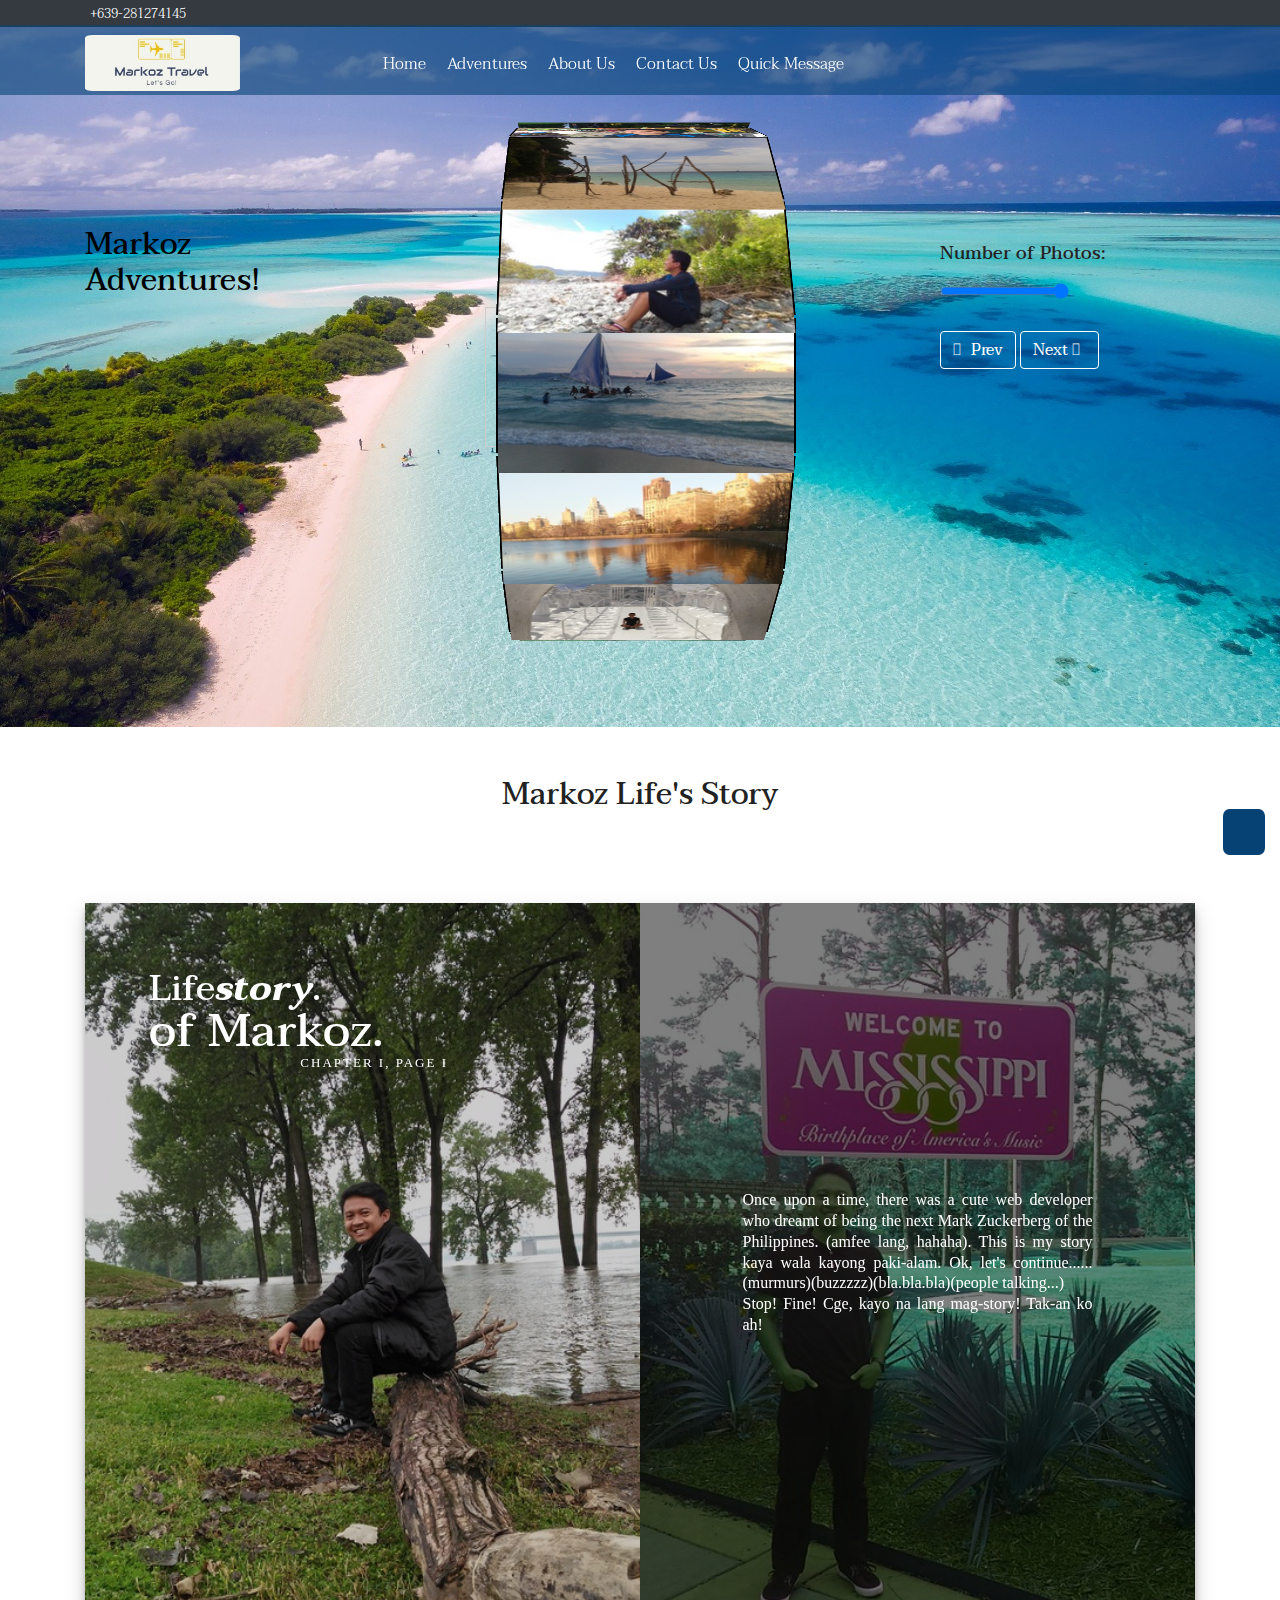
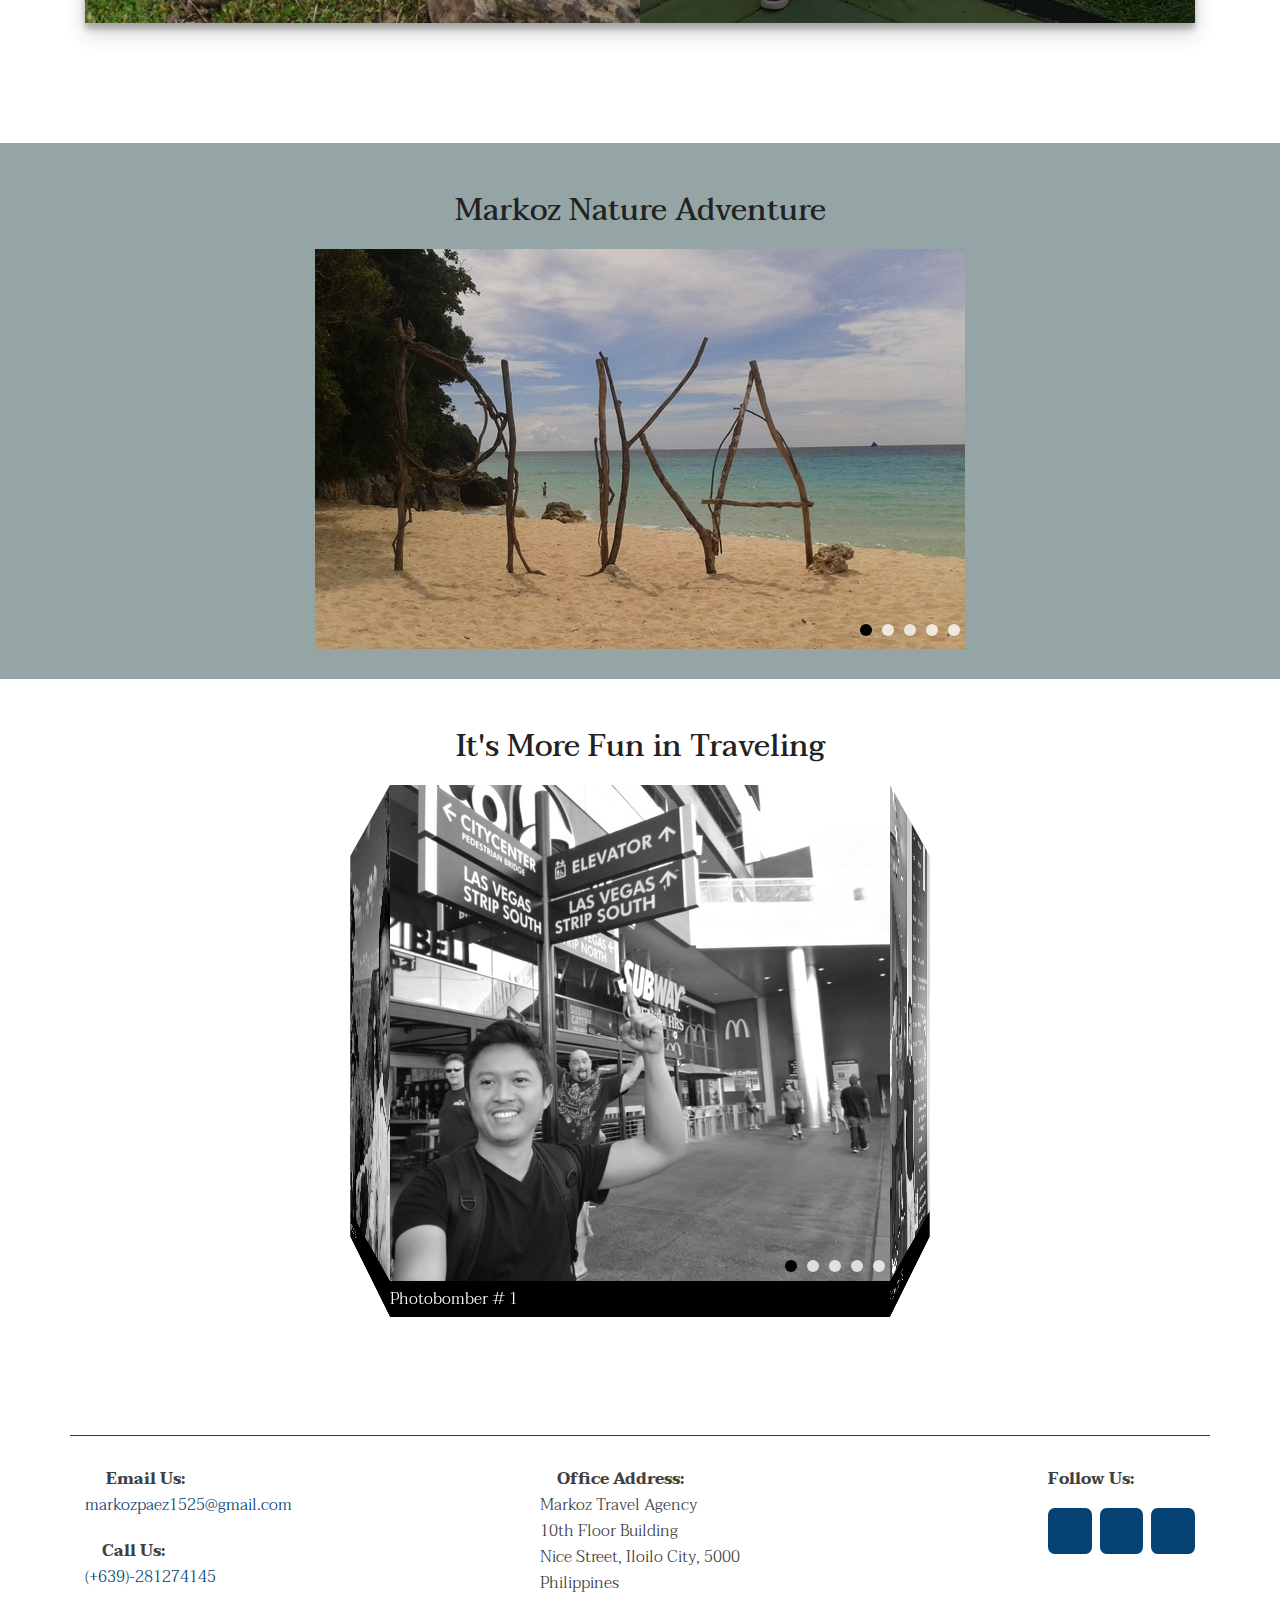
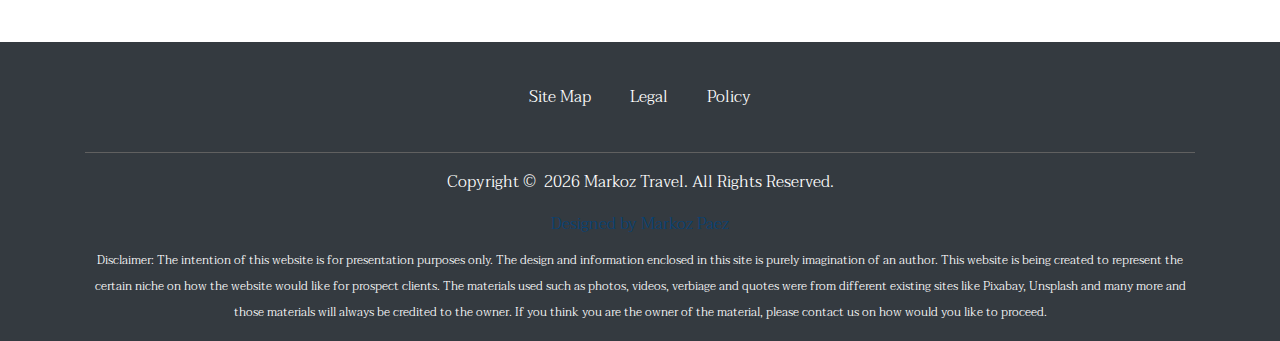
==== adventures.html @ 4a3cd1c8 "Markoz Tracel" ====
<!doctype html>
<html lang="en">
	<head>
		<!-- Required meta tags -->
		<meta charset="utf-8">
		<meta name="viewport" content="width=device-width, initial-scale=1, shrink-to-fit=no">

		<!-- Bootstrap CSS -->
		<link href="https://fonts.googleapis.com/css2?family=Taviraj&display=swap" rel="stylesheet">
		<link rel="stylesheet" href="css/font-awesome.min.css">
		<link rel="stylesheet" href="css/bootstrap.min.css">
		<link rel="stylesheet" href="css/slider-swiper.css">
		<link rel="stylesheet" type="text/css" href="css/style.css">
		
		
		
		<!-- Website Title -->
		<link rel="icon" href="img/img-title-icon.jpg"/>
		<title>Markoz Travel | Adventures</title>
	
		<section class="section-bg-4 sticky-top fixed-top mt-0">
			<div class="container">
				<div class="row">
					<div class="col-lg-6 col-md-6 col-6">
						<i class="fas fa-phone-alt fz-13 pt-5 text-white"></i>
						<a class="fz-13 text-white" href="tel:+639281274145">+639-281274145</a>
					</div>
					<div class="col-lg-6 col-md-6 col-6 pt-5">
						<a href="#" class="fa fa-linkedin fa-social-media float-right ml-1" target="_blank"></a>
						<a href="#" class="fa fa-instagram fa-social-media float-right ml-1" target="_blank"></a>
						<a href="#" class="fa fa-facebook fa-social-media float-right ml-1" target="_blank"></a>
					</div>
				</div>
			</div>
		</section>
		
		<nav class="navbar navbar-expand-lg navbar-light bg-light sticky-top fixed-top">
			<div class="container-mobile">
				<div style="display:none;" id="logoMobileMode">
					<a href="index.html">
						<img src="img/img-banner-logo.jpg" class="logo img-fluid" alt="Logo">
					</a>
				</div>
				<button class="navbar-toggler" type="button" data-toggle="collapse" data-target="#navbarNav" aria-controls="navbarNav" aria-expanded="false" aria-label="Toggle navigation">
					<span class="navbar-toggler-icon"></span>
				</button>
			</div>
			<div class="collapse navbar-collapse" id="navbarNav">
				<div class="header-content">
					<div class="container">
						<div class="row"> 
							<div class="col-12 col-sm-12 col-md-12 col-lg-3"> 
								<ul id="logo" class="navbar-nav">
									<li class="nav-item">
										<a href="index.html">
											<img src="img/img-banner-logo.jpg" class="logo img-fluid" alt="Logo">
										</a>
									</li>
								</ul>		
							</div>
							<div class="col-12 col-sm-12 col-md-12 col-lg-9"> 
								<ul class="navbar-nav ml-auto">
									<li class="nav-item active">
										<a id="navHome" class="nav-link" href="index.html">Home</a>
									</li>
									<li class="nav-item">
										<a id="navAdventure" class="nav-link" href="adventures.html">Adventures</a>
									</li>
									<li class="nav-item">
										<a id="navAbout" class="nav-link" href="about-us.html">About Us</a>
									</li>
									<li class="nav-item">
										<a id="navContact" class="nav-link" href="contact-us.html">Contact Us</a>
									</li>
									<li class="nav-item" data-toggle="modal" data-target="#EmailCaptureModal">
										<a id="navEmail" class="nav-link" href="#">Quick Message</a>
									</li>
								</ul>		
							</div>
						</div>
					</div>
				</div>
			</div>
		</nav>
	</head>
	
	<body>
	
		<!-- Start Container Fluid -->
		<div class="container-fluid"> 

			<!-- Start Section 1 -->
			<section id="sectionBanner" class="section-bg-1 adventure-section-1 banner-bg">
				<div class="container">
					<div class="row">
						<div class="col-lg-3">
							<h2 class="text-black">Markoz Adventures!</h2>
						</div>
						<div class="col-lg-6">
							<div class="scene">
								<div class="carousel-wheel">
									<div class="carousel__cell"><img src="img/wheel-1.jpg" class="img-fluid" alt="Wheel"></div>
									<div class="carousel__cell"><img src="img/wheel-2.jpg" class="img-fluid" alt="Wheel"></div>
									<div class="carousel__cell"><img src="img/wheel-3.jpg" class="img-fluid" alt="Wheel"></div>
									<div class="carousel__cell"><img src="img/wheel-4.jpg" class="img-fluid" alt="Wheel"></div>
									<div class="carousel__cell"><img src="img/wheel-5.jpg" class="img-fluid" alt="Wheel"></div>
									<div class="carousel__cell"><img src="img/wheel-6.jpg" class="img-fluid" alt="Wheel"></div>
									<div class="carousel__cell"><img src="img/wheel-7.jpg" class="img-fluid" alt="Wheel"></div>
									<div class="carousel__cell"><img src="img/wheel-8.jpg" class="img-fluid" alt="Wheel"></div>
									<div class="carousel__cell"><img src="img/wheel-9.jpg" class="img-fluid" alt="Wheel"></div>
									<div class="carousel__cell"><img src="img/wheel-10.jpg" class="img-fluid" alt="Wheel"></div>
									<div class="carousel__cell"><img src="img/wheel-11.jpg" class="img-fluid" alt="Wheel"></div>
									<div class="carousel__cell"><img src="img/wheel-12.jpg" class="img-fluid" alt="Wheel"></div>
									<div class="carousel__cell"><img src="img/wheel-13.jpg" class="img-fluid" alt="Wheel"></div>
									<div class="carousel__cell"><img src="img/wheel-14.jpg" class="img-fluid" alt="Wheel"></div>
									<div class="carousel__cell"><img src="img/wheel-15.jpg" class="img-fluid" alt="Wheel"></div>
								</div>
							</div>
						</div>
						<div class="col-lg-3">
								
							<div class="carousel-options">
								<p>
									<h4>Number of Photos:</h5>
								</p>
								<p>
									<label>
										<input class="cells-range" type="range" min="5" max="15" value="15" />
									</label>
								</p>
								<p>
									<button class="previous-button btn btn-outline-primary"><i class="fas fa-angle-double-left"></i> Prev</button>
									<button class="next-button btn btn-outline-primary">Next <i class="fas fa-angle-double-right"></i></button>
								</p>
								<p>
									<label>
										<input hidden="true" type="radio" name="orientation" value="vertical" checked />
									</label>
								</p>
							</div>
						</div>
					</div>
				</div>
			</section>
			<!-- End Section 1 -->

			<!-- Start Section 2 -->
			<section class="section-gap section-bg-1">
				<div class="container">
					<div class="row">
						<div class="col-lg-12">
							<div class="text-center mt-20"><h2>Markoz Life's Story</h2></div>

							<!-- Page Wrap -->
							<div class="page-wrap">

							  <div id="home-slider">
								<div class="swiper-container">
								  <div class="swiper-wrapper">
									<div class="swiper-slide swiper-slide-one">
									  <div class="swiper-image" data-swiper-parallax-y="-20%">
										<div class="swiper-image-inner swiper-image-left swiper-image-one">
										  <h1 class="text-white">Life<span class="emphasis">story</span>. <br><span>of Markoz.</span></h1>
										  <p>Chapter I, page I</p>
										</div>
									  </div>
									  <div class="swiper-image" data-swiper-parallax-y="35%">
										<div class="swiper-image-inner swiper-image-right swiper-image-two">
										  <p class="paragraph">
											Once upon a time, there was a cute web developer who dreamt of being the next Mark Zuckerberg of the Philippines. (amfee lang, hahaha). This is my story kaya wala kayong paki-alam. Ok, let's continue......(murmurs)(buzzzzz)(bla.bla.bla)(people talking...)
										  </p>
										  <p class="paragraph">
											Stop! Fine! Cge, kayo na lang mag-story! Tak-an ko ah!
										  </p>
										</div>
									  </div>
									</div>
									<div class="swiper-slide swiper-slide-two">
									  <div class="swiper-image" data-swiper-parallax-y="-20%">
										<div class="swiper-image-inner swiper-image-left swiper-image-three">
										  <h1 class="text-white">Deep<span class="emphasis">within</span>. <br><span>Markoz life.</span></h1>
										  <p>Chapter II, page I</p>
										</div>
									  </div>
									  <div class="swiper-image" data-swiper-parallax-y="35%">
										<div class="swiper-image-inner swiper-image-right swiper-image-four">
										  <p class="paragraph">
											So you are still reading? Now we are talking. What do you want to know about me? Comment down below and please don't forget to Subscribe and click the notifications button to get updated about my non-sense life story. lol.
										  </p>
										</div>
									  </div>
									</div>
									<div class="swiper-slide swiper-slide-three">
									  <div class="swiper-image" data-swiper-parallax-y="-20%">
										<div class="swiper-image-inner swiper-image-left swiper-image-five">
										  <h1 class="text-white">A<span class="emphasis">Glimpse</span>. <br><span>of my FUTURE.</span></h1>
										  <p>Chapter III, page I</p>
										</div>
									  </div>
									  <div class="swiper-image" data-swiper-parallax-y="35%">
										<div class="swiper-image-inner swiper-image-right swiper-image-six">
										  <p class="paragraph">
											It's so hard to think of a content. You will always be challenged if your content is entertaining or a trash. But keep on creating, who knows, maka-jackpot ka din at your 100th content. lol.
										  </p>
										</div>
									  </div>
									</div>

								  </div>
								  <div class="swiper-pagination"></div>
								</div>
							  </div>
							</div>
							<!-- Page Wrap -->
						</div>
					</div>
				</div>
			</section>
			<!-- End Section 2 -->
			
			<!-- Start Section 3 -->
			<section class="section-gap section-bg-2">
				<div class="container">
					<div class="row">
						<div class="col-lg-12">
							<div class="text-center mt-20 mb-20">
								<h2>Markoz Nature Adventure</h2>
							</div>
							<div class="jR3DCarouselGalleryDefault"></div>
						</div>
					</div>
				</div>
			</section>
			<!-- End Section 3 -->
			
			<!-- Start Section 4 -->
			<section class="section-gap section-bg-1">
				<div class="container">
					<div class="row">
						<div class="col-lg-12">
								<div class="text-center mt-20 mb-20"><h2>It's More Fun in Traveling</h2></div>
							<div class="jR3DCarouselGalleryCustom">
								<div class="jR3DCarouselCustomSlide">
									<img src="img/pb-1.jpg" class="img-fluid" alt="Photobomber">
									<div class="captions">Photobomber # 1</div>
								</div>
								<div class="jR3DCarouselCustomSlide">
									<img src="img/pb-2.jpg" class="img-fluid" alt="Photobomber">
									<div class="captions">Photobomber # 2</div>				
								</div>
								<div class="jR3DCarouselCustomSlide">
									<img src="img/pb-3.jpg" class="img-fluid" alt="Photobomber">
									<div class="captions">Photobomber # 3</div>
								</div>
								<div class="jR3DCarouselCustomSlide">
									<img src="img/pb-4.jpg" class="img-fluid" alt="Photobomber">
									<div class="captions">Photobomber # 4</div>
								</div>
								<div class="jR3DCarouselCustomSlide">
									<img src="img/pb-5.jpg" class="img-fluid" alt="Photobomber">
									<div class="captions">Photobomber # 5</div>
								</div>
							</div>
						</div>
					</div>
				</div>
			</section>
			<!-- End Section 4 -->
			<section class="section-gap">
				<div class="container">
					<div class="row">
						<div class="col-lg-12">
							
						</div>
					</div>
				</div>
			</section>
			<div class="container line-divider mt-60"></div>
			<!-- Start Contact -->
			<section class="section-gap section-bg-1">
				<div class="container"> 
					<div class="row"> 
						<div class="col-lg-4 col-md-4 col-12"> 
							<p><span class="fa fa-envelope"></span><span class="font-weight-bold ml-1">Email Us:</span></br>
								<a href="mailto:markozpaez1525@gmail.com?subject=Real Estate Website Client">
									<span id="mailTo">markozpaez1525@gmail.com</span>
								</a>
							</p>
							<p class="mt-20">
								<span class="fa fa-phone-square"></span><span class="font-weight-bold">Call Us:</span></br>
								<a href="tel:+639281274145"><span>(+639)-281274145</span></a>
							</p>
						</div>
						<div class="footer-address col-lg-4 col-md-4 col-12"> 
							<div>
								<p>
									<span class="fa fa-map-marker"></span><span class="font-weight-bold">Office Address:</span><br>
									<span>Markoz Travel Agency</span><br>
									<span>10th Floor Building</span><br>
									<span>Nice Street, Iloilo City, 5000</span><br>
									<span>Philippines</span>
								</p>
							</div>
						</div>
						<div class="col-lg-4 col-md-4 col-12"> 
							<!-- Social Media -->
							<div class="footer-social-media">
								<p>
									<span class="font-weight-bold ml-1">Follow Us:</span>
								</p>
								<a href="#" class="fa fa-facebook fa-social-media fa-social-media-footer ml-1" target="_blank"></a>
								<a href="#" class="fa fa-instagram fa-social-media fa-social-media-footer ml-1" target="_blank"></a>
								<a href="#" class="fa fa-linkedin fa-social-media fa-social-media-footer ml-1" target="_blank"></a>
							</div>
							
						</div>
					</div>
				</div>
			</section>
			<!-- End Contact -->

			<section class="section-gap section-bg-4">
				<div class="container d-flex justify-content-center">
					<ul class="list-group list-group-horizontal">
						<li class="list-group-item">
							<a class="text-white" href="site-map.html">Site Map</a>
						</li>
						<li class="list-group-item">
							<a  class="text-white" href="legal.html">Legal</a>
						</li>
						<li class="list-group-item">
							<a  class="text-white" href="policy.html">Policy</a>
						</li>
					</ul>
				</div>
			</section>
			
			<!-- Start Footer -->
			<footer class="section-bg-4 text-white">
				<div class="container">
					<div class="row">
						<div class="col-lg-12">
							<div class="footer-page text-center">
								<!-- Copyright -->
								<div class="footer-copyright py-3">Copyright © <span id="footerYear" class="ml-1"></span>&nbsp;Markoz Travel. All Rights Reserved.</div>
								<a href="https://bit.ly/markozpaez" target="_blank"><span>Designed by Markoz Paez</span></a>
								<p class="fz-12 mt-10">
									Disclaimer: The intention of this website is for presentation purposes only. The design and information enclosed in this site is purely imagination of an author. This website is being created to represent the certain niche on how the website would like for prospect clients. The materials used such as photos, videos, verbiage and quotes were from different existing sites like Pixabay, Unsplash and many more and those materials will always be credited to the owner. If you think you are the owner of the material, please contact us on how would you like to proceed.
								</p>
							</div>	
						</div>
					</div>
				</div>
			</footer>
			<!-- End Footer -->

			<!-- Arrow Up Navigation -->
			<div class="container">
				<span class="fa fa-arrow-up"></span>
			</div>

		</div>
		<!-- End Container Fluid -->
	
		<!-- Email Form -->
		<form class="gform pure-form pure-form-stacked" method="POST" data-email="markozpaez1525@gmail.com"
			action="https://script.google.com/macros/s/AKfycbyTDwH17RirkMhP11mJGSRBKdV4f8SnBzjFCh0kZ6LfwehiwkZL/exec">
		<!-- change the form action to your script url -->

			<div class="form-elements">

				<!-- The Modal -->
				<div class="modal" id="EmailCaptureModal">
					<div class="modal-dialog">
						<div class="modal-content">

							<!-- Modal Header -->
							<div class="modal-header">
								<h4 class="modal-title">Write Us a Message below</h4>
								<button type="button" class="close" data-dismiss="modal">&times;</button>
							</div>

							<!-- Modal body -->
							<div class="modal-body center">
								<div class="form-group">
									<input type="text" class="form-control" id="email" name="email" type="email" value="" required placeholder="*Your Email Address">
									<span class="email-invalid badge badge-pill badge-warning" style="display:none">Must be a valid email address</span>
								</div>
								<div class="form-group">
									<input type="text" class="form-control" id="name" name="name" type="name" value="" required placeholder="*Your Name">
									<span class="blank-name badge badge-pill badge-warning" style="display:none">Please enter your name</span>
								</div>
								<div class="form-group">
									<textarea id="message" name="message" class="form-control" rows="8" placeholder="*Your Message"></textarea>
									<span class="blank-message badge badge-pill badge-warning" style="display:none">Please enter your message</span>
								</div>
								<div class="form-group">
									<span class="fa fa-lock"></span><span id="badge-confidential">Your information will remain<span class="badge badge-danger">CONFIDENTIAL</span></span>					
								</div>
							</div>

							<!-- Modal footer -->
							<div class="modal-footer">
								<div>
									<button id="btnSendMessage" class="btn btn-lg btn-block btn-outline-dark">Send</button>
								</div>					
							</div>
							<!-- Modal footer -->

						</div>
					</div>
				</div>
				<!-- The Modal -->

			</div>
			<!-- Form Elements -->

			<!-- Thank you message form -->
			<div class="thankyou_message" style="display:none;"></div>

		</form>
		<!-- Email Form -->
	
		<!-- Success Send Message -->
		<div id="modalSuccess" class="modal">

			<div class="modal-dialog"> 
				<!-- Modal content -->
				<div class="alert alert-success">
					<strong><span>Hey,</span><span class="ml-1" id="spnSenderName"></span>!</strong>
					<span class="ml-1">Thank you for sending your message!</span>
				</div>
			</div>

		</div>
		<!-- Success Send Message -->
	
		<!-- jQuery first, then Popper.js, then Bootstrap JS -->
		<script src="js/jquery-3.4.1.min.js"></script>
		<script src="js/popper.min.js"></script>
		<script src="js/bootstrap.min.js"></script>
		<script src="js/fontawesome.min.js"></script>
		<script type="text/javascript" src="js/swiper.js"></script>
		<script type="text/javascript" src="js/jR3DCarousel.min.js"></script>

		<!-- Optional JavaScript -->
		<script type="text/javascript" src="js/jscript.js"></script>
		
		 <!-- Submit the Form to Google Using "AJAX" -->
		<script data-cfasync="false" type="text/javascript" src="js/form-submission-handler.js"></script>
  </body>
</html>
---- css/style.css ----
body {
    color: #404040;
    font-size: 16px;
    font-weight: 300;
    line-height: 1.625em;
    position: relative;
	text-transform:none !important;
}

body, a, p, span, li,
h1, h2, h3, h4, h5, h6 {
	font-family: 'Taviraj', serif;
}

.row {
	margin-left: 0px !important;
	margin-right: 0px !important;
}

.container-fluid {          
	background-size: cover;
	padding-right: 0px;
    padding-left: 0px;
}

.container {
	width: 100%;
	padding-right: 0;
	padding-left: 0;
	margin-right: auto;
	margin-left: auto;
}

a {
	color: #074275;
}

.a-link {
    color: #fff;
    text-decoration: underline;
    background-color: transparent;
}

h1,
h2,
h3,
h4,
h5,
h6 {
    color: #222;
    line-height: 1.2em !important;
    margin-bottom: 0;
    margin-top: 0;
    font-weight: 500
}

h1,
.h1 {
    font-size: 36px
}

h2,
.h2 {
    font-size: 30px
}

h3,
.h3 {
    font-size: 24px
}

h4,
.h4 {
    font-size: 18px
}

h5,
.h5 {
    font-size: 16px
}

h6,
.h6 {
    font-size: 14px;
    color: #222
}

.fz-11 {
    font-size: 11px
}

.fz-12 {
    font-size: 12px
}

.fz-13 {
    font-size: 13px
}

.fz-14 {
    font-size: 14px
}

.fz-15 {
    font-size: 15px
}

.fz-16 {
    font-size: 16px
}

.fz-18 {
    font-size: 18px
}

.fz-20 {
	font-size: 20px
}

.fz-25 {
    font-size: 25px
}

.fz-30 {
    font-size: 30px
}

.fz-48 {
    font-size: 48px
}

.fz-56 {
    font-size: 56px !important
}

.pt-5 {
	padding-top: 5px !important
}

.pt-10 {
    padding-top: 10px
}

.pt-15 {
    padding-top: 15px
}

.pt-20 {
    padding-top: 20px
}

.pt-25 {
    padding-top: 25px
}

.pt-30 {
    padding-top: 30px
}

.pt-40 {
    padding-top: 40px
}

.pt-50 {
    padding-top: 50px
}

.pt-55 {
	padding-top: 55px
}

.pt-60 {
    padding-top: 60px
}

.pt-70 {
    padding-top: 70px
}

.pt-80 {
    padding-top: 80px
}

.pt-90 {
    padding-top: 90px
}

.pt-100 {
    padding-top: 100px
}

.pb-10 {
    padding-bottom: 10px
}

.pb-15 {
    padding-bottom: 15px
}

.pb-20 {
    padding-bottom: 20px
}

.pb-25 {
    padding-bottom: 25px
}

.pb-30 {
    padding-bottom: 30px
}

.pb-40 {
    padding-bottom: 40px
}

.pb-50 {
    padding-bottom: 50px
}

.pb-60 {
    padding-bottom: 60px
}

.pb-70 {
    padding-bottom: 70px
}

.pb-80 {
    padding-bottom: 80px
}

.pb-90 {
    padding-bottom: 90px
}

.pb-100 {
    padding-bottom: 100px
}

.pl-5 {
	padding-left: 5px
}

.pl-10 {
	padding-left: 10px
}

.pl-15 {
	padding-left: 15px
}


/* Classes */
.mt-0 {
	margin-top: 0
}

.mt-10 {
	margin-top: 10px
}

.mt-20 {
	margin-top: 20px
}

.mt-30 {
	margin-top: 30px
}

.mt-40 {
	margin-top: 40px
}

.mt-50 {
	margin-top: 50px
}

.mt-60 {
	margin-top: 60px
}

.mt-70 {
	margin-top: 70px
}

.mt-80 {
	margin-top: 80px
}

.mt-90 {
	margin-top: 90px
}

.mt-100 {
	margin-top: 100px
}

.mt-120 {
	margin-top: 120px
}

.mt-150 {
	margin-top: 150px
}

.mb-10 {
	margin-bottom: 10px
}

.mb-20 {
	margin-bottom: 20px
}

.mb-30 {
	margin-bottom: 30px
}

.mb-40 {
	margin-bottom: 40px
}

.mb-50 {
	margin-bottom: 50px
}

.mb-60 {
	margin-bottom: 50px
}

.mb-70 {
	margin-bottom: 50px
}

.ml-5 {
	margin-left: 5px !important
}

.ml-10 {
	margin-left: 10px
}

.ml-15 {
	margin-left: 15px
}

.mr-15 {
	margin-right: 15px
}

.text-white {
	color: #fff
}

.text-black {
	color: #000
}

.text-blue {
	color: #074275
}

.logo {
	border-radius: 5%;
}

/* Start Nav Menu */
.navbar {
	padding: 0rem 0rem !important;
}

.navbar-nav {
	margin-right: 100px;
	height: 50px;
}

.nav-link {
  color: #fff !important;
  margin-left: 5px;
  padding: 1rem 1rem;
}

.nav-link:hover {
  color: #fff;
  border-style: solid;
  border-width: 0px 0px 1px 0px;
  border-color: #ffffff;
}

.nav {
    padding-left: 0;
    margin-bottom: 0;
    list-style: none;
}

/* Start Header */
.header-content {
	position: fixed;
	top: 25px;
	background: rgba(7, 66, 117, 0.6);
	color: #f1f1f1;
	width: 100%;
	padding: 10px;
}

/* Start Banner */
.banner-bg {
	background: url(../img/header-bg.jpg) center;
	background-size: cover;
}

.banner-contact-bg {
	background: url(../img/banner-contact-us.jpg) center;
	background-size: cover;
}

.banner-legal-bg {
	background: url(../img/banner-legal.jpg) center;
	background-size: cover;
}

.banner-sitemap-bg {
	background: url(../img/banner-sitemap.jpg) center;
	background-size: cover;
}

.banner-content-fulscreen {
	height: 700px;
}

.banner-content-halfscreen {
	height: 300px;
}

.banner-overlay {
	position: absolute;
	top: 0;
	bottom: 0;
	left: 0;
    right: 0;
	background: rgba(0, 0, 0, 0.3);
	color: #f1f1f1;
	width: 100%;
}

ul, ol {
    margin-top: 0;
    margin-bottom: 0;
}

/* Start Section */
.section-gap {
	padding: 30px 15px;;
}

/* White */
.section-bg-1 {
	background-color: #fff;
}
/* Gray */
.section-bg-2 {
	background-color: #95a5a6;
}
/* Black */
.section-bg-3 {
	background-color: #000;
}
/* Matte Black */
.section-bg-4 {
	background-color: #343a40;
}

/* Image Background */
.section-bg-5 {
	background: url(../img/banner-contact-us.jpg) center;
}

/* Light Gray */
.section-bg-6 {
	background-color: #E8E8E8;
}

/* Blue */
.section-bg-7 {
	background-color: #074275;
}

/* Start About Us */
#aboutUsBannerVideo {
	position: relative;
	top: -300px;
	right: 0;
	left: 0;
	width: 100%;
	height: 100%;
}

.about-us-video-content {
    position: absolute;
    top: 95px;
    background: rgba(0, 0, 0, 0.5);
    color: #fff;
    width: 100%;
    padding: 130px;
}

.about-us-video-content h1 {
	white-space: nowrap;
}

#aboutUsContent {
	margin-top: -400px;
	z-index: 1;
	position: relative;
	font-size: 16px;
	padding-top: 60px;
}

.about-us-title {
	padding: 15px;
}

.about-us-description {
	padding: 15px;
}

.about-us-division {
	border-right: 3px dotted #00008B;	
}

.about-us-specialize {
	border-left: 5px solid #00008B;
	padding: 15px;
}
.specialize-tools {
	font-weight: bold;
	color: #00008B;
}

.fa-quote-left, .fa-quote-right {
	position: relative;
	top: -5px;
}
/* End About Us */

/* Start Contact Form */
.contact-form, .contact-info {
	padding: 30px;
	border-radius: 10px;
	margin-top: 60px;
	margin-bottom: 60px;
}

.contact-form {
	box-shadow: 5px 5px 15px 0px #074275;
}

.contact-info {
	background: #fff;
	box-shadow: 5px 5px 10px 5px #dcdcdc;
}

.contact-mail-symbol {
	position: absolute;
	border-radius: 100%;
	padding: 30px 15px;
	width: 100px;
	height: 100px;
	margin: 15px;
	left: 220px;
	top: -5px;
	border: 3px dotted #000;
}

.mail-symbol-1 {
	background-color: #E8E8E8;
}

.mail-symbol-2 {
	background-color: #fff;
}

.form-control {
	background: #fff;
	color: #000;
	border-radius: 0px;
	border: 1px solid #074275;
}

input:invalid {
    box-shadow: none;
}
/* End Contact Form */

.fa, .fas {
	background: none;
	color: #074275;
	padding-right: 5px;
}
	
.fa:hover, .fas:hover {
	background: none;
	color: blue;
	padding-right: 5px;
	text-decoration: none;
}

.fa-social-media {
	color: #fff;
}

.fa-social-media-footer {
	background: #074275 !important;
	padding: 15px !important;
	border-radius: 15% !important;
	width: 43.72px !important;
}

.fa-social-media:hover, 
.fa-social-media-footer:hover {
	color: blue;
}

.fa-arrow-up {
	color: #ffffff;
	position: fixed;
	bottom: 45px;
    right: 15px; 
	cursor: pointer; 
	background: #074275;
	border-radius: 15% !important;
	padding: 15px;
	z-index: 1;
}

.fa-arrow-up:hover {
	color: blue;
	background: #074275 !important;
	padding: 15px;
}

.fa-angle-double-left,
.fa-angle-double-right {
	color: #fff;
}

.btn-outline-primary {
	background: transparent;
	color: #fff;
	border: 1px solid #fff;
}

.btn-outline-primary:hover {
	background: #074275;
	color: #fff;
	border: 1px solid #fff;
}

.list-group-item {
	background-color: transparent;
	border: none;
}

.line-divider {
	border-bottom: 1px solid #074275;
}

.privacy-policy,
.legal-notice {
	padding: 30px;
}

.site-map {
	padding: 30px;
}

.site-map a{
	line-height: 50px;
	display: block;
}

.footer-section {
	z-index: 1;
	position: relative;
}

.footer-social-media {
	float: right
}

.footer-page {
	border-top: 1px solid #606060;
}

.footer-address {
	display: flex;
	justify-content: center;
}

/* *********************************************************** */


/* Start Carousel Wheel */

.scene {
  border: 1px solid #CCC;
  margin: 40px 0;
  position: relative;
  width: 210px;
  height: 140px;
  margin: 80px 115px;
  perspective: 1000px;
}

.carousel-wheel {
  width: 100%;
  height: 100%;
  position: absolute;
  transform: translateZ(-288px);
  transform-style: preserve-3d;
  transition: transform 1s;
}

.carousel__cell {
  position: absolute;
  width: 300px;
  height: 135px;
  left: 10px;
  top: 10px;
  border: 2px solid black;
  line-height: 116px;
  font-size: 80px;
  font-weight: bold;
  color: white;
  text-align: center;
  transition: transform 1s, opacity 1s;
}

.carousel__cell:nth-child(9n+1) { background: hsla(  0, 100%, 50%, 0.8); }
.carousel__cell:nth-child(9n+2) { background: hsla( 40, 100%, 50%, 0.8); }
.carousel__cell:nth-child(9n+3) { background: hsla( 80, 100%, 50%, 0.8); }
.carousel__cell:nth-child(9n+4) { background: hsla(120, 100%, 50%, 0.8); }
.carousel__cell:nth-child(9n+5) { background: hsla(160, 100%, 50%, 0.8); }
.carousel__cell:nth-child(9n+6) { background: hsla(200, 100%, 50%, 0.8); }
.carousel__cell:nth-child(9n+7) { background: hsla(240, 100%, 50%, 0.8); }
.carousel__cell:nth-child(9n+8) { background: hsla(280, 100%, 50%, 0.8); }
.carousel__cell:nth-child(9n+0) { background: hsla(320, 100%, 50%, 0.8); }

.carousel__cell:nth-child(1) { transform: rotateY(  0deg) translateZ(288px); }
.carousel__cell:nth-child(2) { transform: rotateY( 40deg) translateZ(288px); }
.carousel__cell:nth-child(3) { transform: rotateY( 80deg) translateZ(288px); }
.carousel__cell:nth-child(4) { transform: rotateY(120deg) translateZ(288px); }
.carousel__cell:nth-child(5) { transform: rotateY(160deg) translateZ(288px); }
.carousel__cell:nth-child(6) { transform: rotateY(200deg) translateZ(288px); }
.carousel__cell:nth-child(7) { transform: rotateY(240deg) translateZ(288px); }
.carousel__cell:nth-child(8) { transform: rotateY(280deg) translateZ(288px); }
.carousel__cell:nth-child(9) { transform: rotateY(320deg) translateZ(288px); }

.carousel-options {
  text-align: justify;
  position: relative;
  z-index: 2;
  /* background: hsla(0, 0%, 100%, 0.8); */
  background: transparent;
}

.adventure-section-1 {
	padding: 200px 0;
}

.cells-range {
	background: transparent
}

input[type="range"]::-moz-range-progress {
  background-color: #fff; 
}
input[type="range"]::-moz-range-track {  
  background-color: #43e5f7;
}

/* End Carousel Wheel */

/* Start Carousel Square Box */

.jR3DCarouselGalleryDefault,
.jR3DCarouselGalleryCustom {
  margin: 0 auto;
}

.jR3DCarouselGalleryCustom .captions {
  position: relative;
  padding: 5px 0;
  bottom: 4px;
  color: white;
  background: #000;
  display: block;
}
.jR3DCarouselGalleryCustom a{
	text-decoration: none;			
}


/* End Carousel Square Box */



/* *********************************************************** */


/* Media Queries */

/* On screens that are 992px or less, set the background color to blue */
@media screen and (max-width: 992px) {
	
	.navbar > .container-mobile {
		display: flex;
		flex-wrap: wrap;
		align-items: center;
		justify-content: space-between;
	}
	
	.container-mobile {
		width: 100%;
		padding-right: 30px;
		padding-left: 30px;
		margin-right: auto;
		margin-left: auto;
	}
	
	.navbar-nav {
		margin-bottom: 170px;
	}
	
	.nav-link:hover {
		background: #000000 !important;
		color: #ffffff !important;
		padding-left: 15px !important;
	}
	
	.header-content {
		position: relative !important;
	}
	
	/* Start About Us */
	#aboutUsBannerVideo {
		top: -117px;
	}
	
	.about-us-video-content {
		top: 80px;
	}
	
	#aboutUsContent {
		margin-top: -180px;
	}
	
	.about-us-division {
		border-right: none;
	}
	/* End About Us */
	
	/* Start Contact Us */
	.contact-mail-symbol {
		left: 120px;
	}
	/* End Contact Us */
	
	.footer-social-media {
		float: right !important;
	}
	
	.footer-address {
		display: flex;
		justify-content: center;
	}
	
	#logo {
		display: none !important;
	}
	
	#logoMobileMode {
		display: block !important;
	}
}


/* On screens that are 600px or less, set the background color to olive */
@media screen and (max-width: 600px) {
	
	.container-mobile {
		width: 100%;
		padding-right: 0;
		padding-left: 0;
		margin-right: auto;
		margin-left: auto;
	}
	
	.nav-link:hover {
		background: #000000 !important;
		color: #ffffff !important;
		/* padding-left: 15px !important; */
	}
	
	.navbar-toggler {
		margin-right: 15px;
	}
	
	.header-content {
		position: relative !important;
	}
	
	/* Start About Us */
	#aboutUsBannerVideo {
		top: -30px;
	}
	
	#aboutUsContent {
		margin-top: -40px;
	}
	/* Start About Us */
	
	.footer-social-media {
		float: left !important;
		margin-top: 20px;
	}
	
	.footer-address {
		display: flex;
		justify-content: left;
		margin-top: 20px;
	}
	
	#logo {
		display: none !important;
	}
	#logoMobileMode {
		display: block !important;
		padding: 15px !important;
	}

}
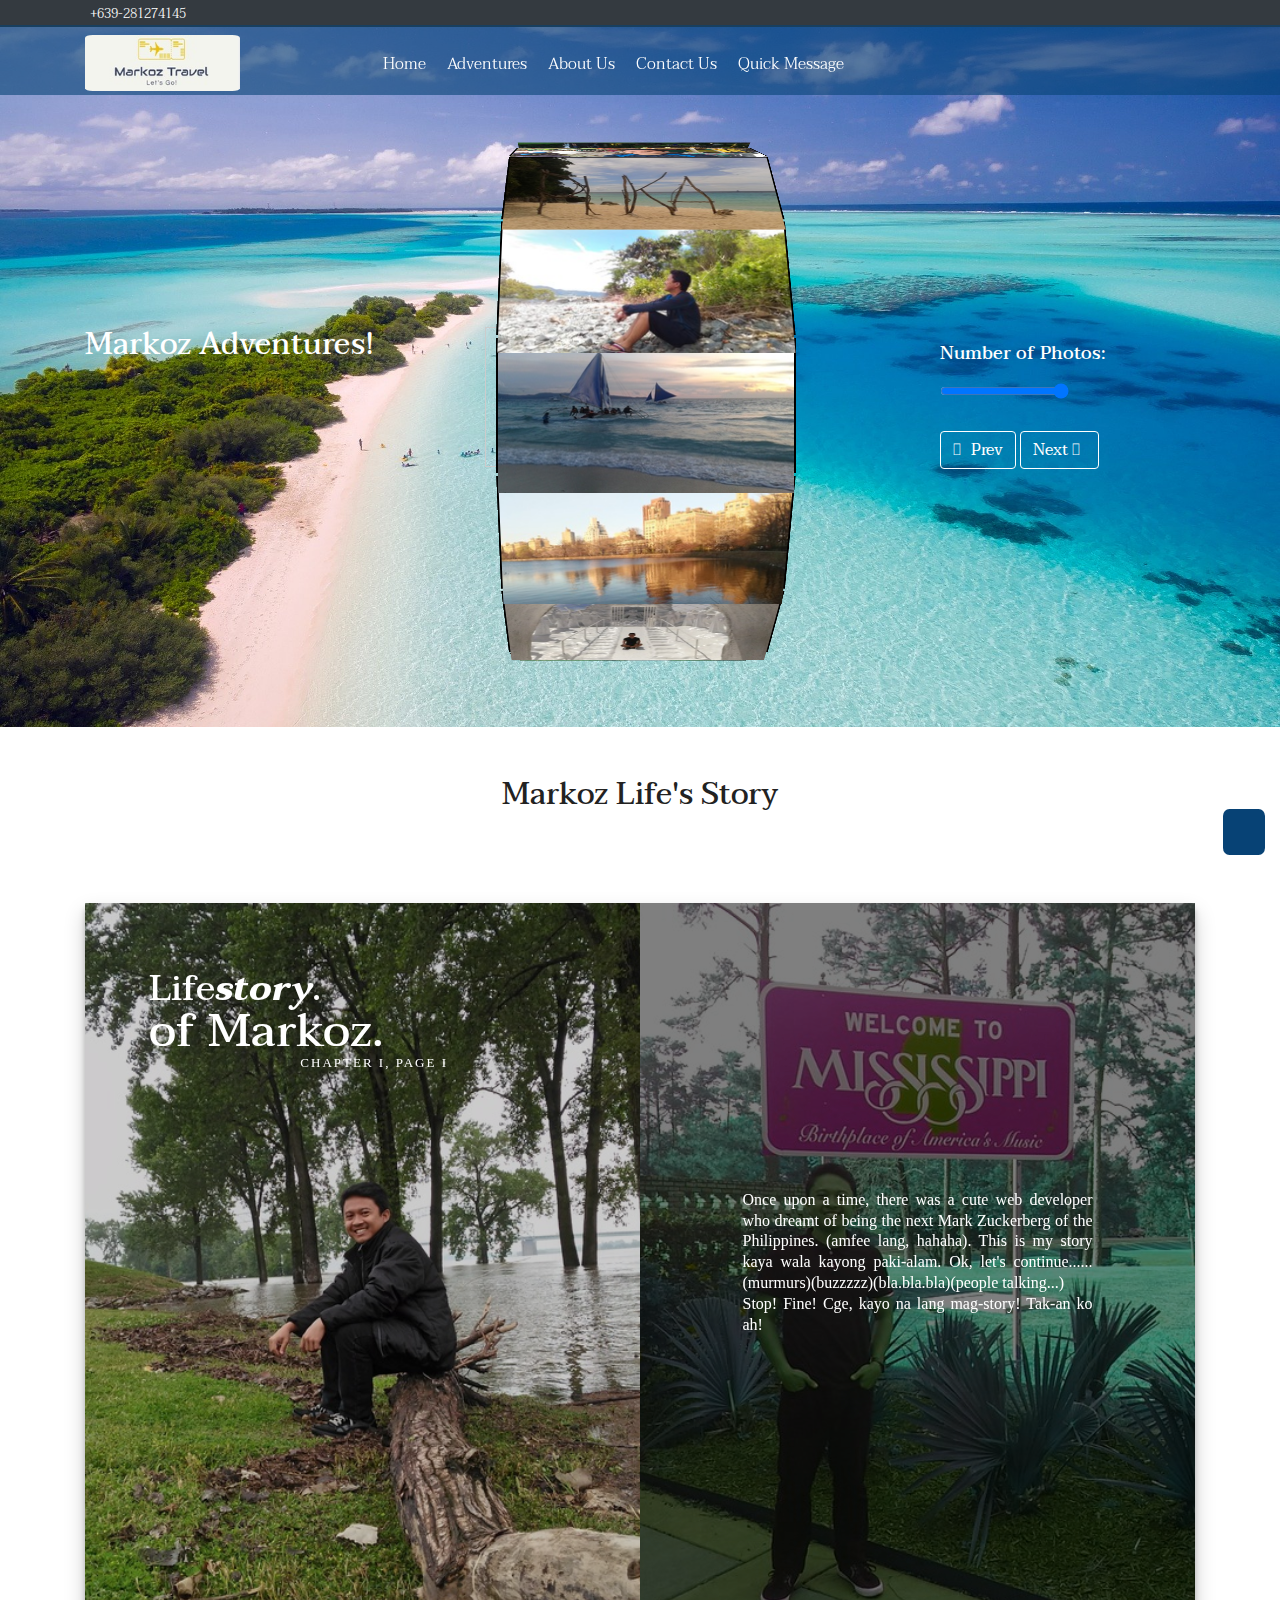
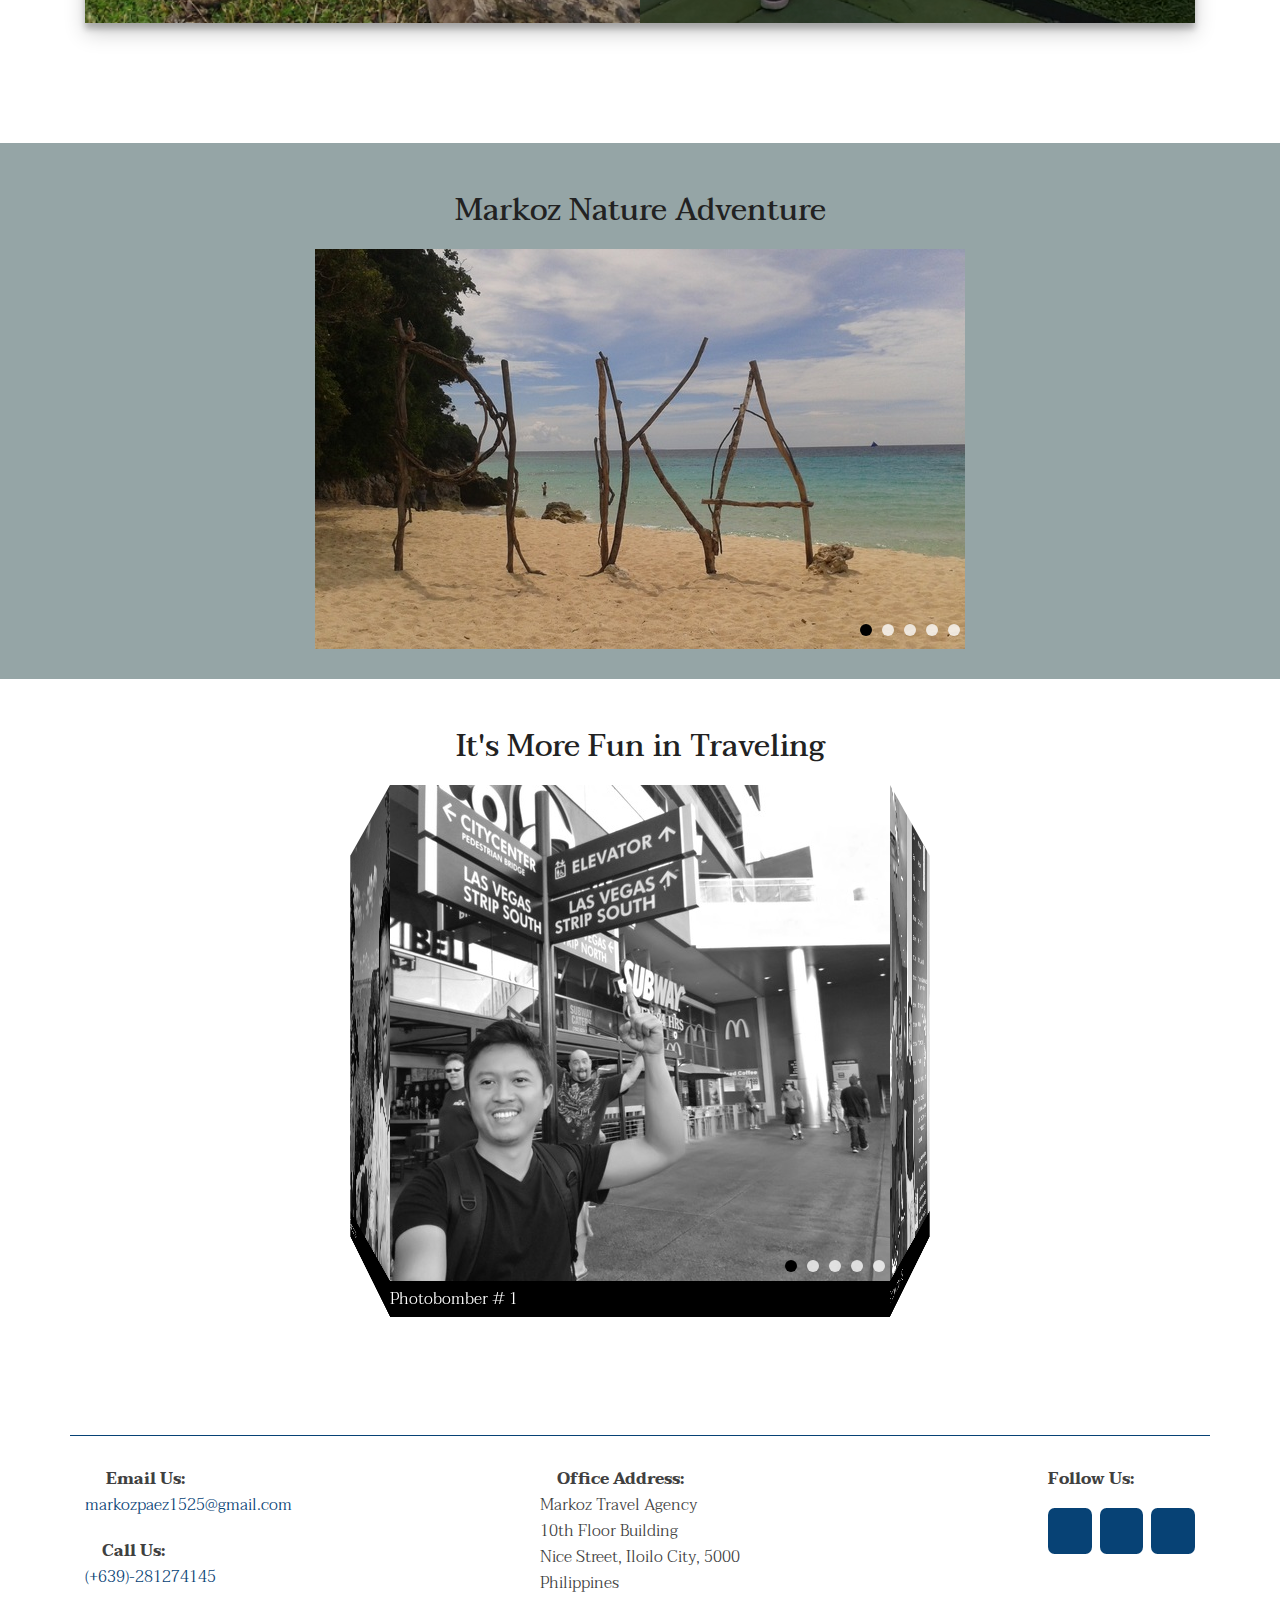
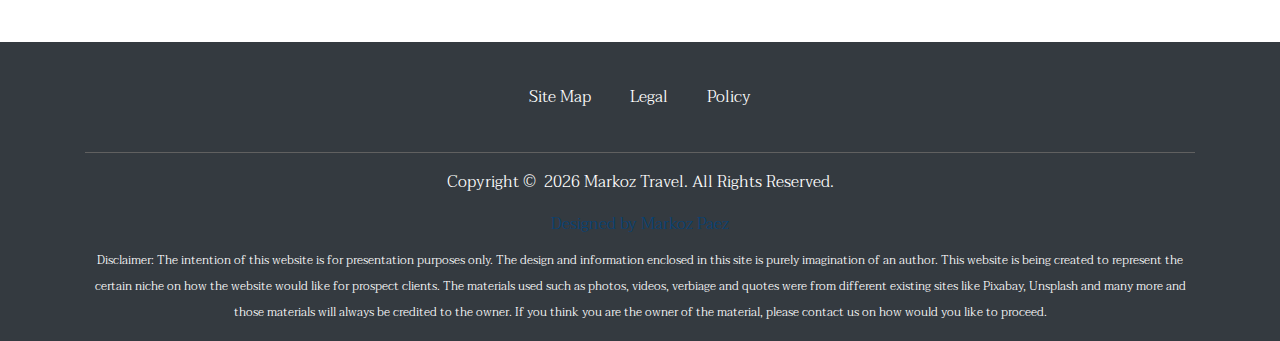
==== commit a5814764: "adventure page" ====
--- a/adventures.html
+++ b/adventures.html
@@ -90,38 +90,45 @@
 		<div class="container-fluid"> 
 
 			<!-- Start Section 1 -->
-			<section id="sectionBanner" class="section-bg-1 adventure-section-1 banner-bg">
-				<div class="container">
-					<div class="row">
-						<div class="col-lg-3">
-							<h2 class="text-black">Markoz Adventures!</h2>
-						</div>
-						<div class="col-lg-6">
-							<div class="scene">
-								<div class="carousel-wheel">
-									<div class="carousel__cell"><img src="img/wheel-1.jpg" class="img-fluid" alt="Wheel"></div>
-									<div class="carousel__cell"><img src="img/wheel-2.jpg" class="img-fluid" alt="Wheel"></div>
-									<div class="carousel__cell"><img src="img/wheel-3.jpg" class="img-fluid" alt="Wheel"></div>
-									<div class="carousel__cell"><img src="img/wheel-4.jpg" class="img-fluid" alt="Wheel"></div>
-									<div class="carousel__cell"><img src="img/wheel-5.jpg" class="img-fluid" alt="Wheel"></div>
-									<div class="carousel__cell"><img src="img/wheel-6.jpg" class="img-fluid" alt="Wheel"></div>
-									<div class="carousel__cell"><img src="img/wheel-7.jpg" class="img-fluid" alt="Wheel"></div>
-									<div class="carousel__cell"><img src="img/wheel-8.jpg" class="img-fluid" alt="Wheel"></div>
-									<div class="carousel__cell"><img src="img/wheel-9.jpg" class="img-fluid" alt="Wheel"></div>
-									<div class="carousel__cell"><img src="img/wheel-10.jpg" class="img-fluid" alt="Wheel"></div>
-									<div class="carousel__cell"><img src="img/wheel-11.jpg" class="img-fluid" alt="Wheel"></div>
-									<div class="carousel__cell"><img src="img/wheel-12.jpg" class="img-fluid" alt="Wheel"></div>
-									<div class="carousel__cell"><img src="img/wheel-13.jpg" class="img-fluid" alt="Wheel"></div>
-									<div class="carousel__cell"><img src="img/wheel-14.jpg" class="img-fluid" alt="Wheel"></div>
-									<div class="carousel__cell"><img src="img/wheel-15.jpg" class="img-fluid" alt="Wheel"></div>
-								</div>
-							</div>
-						</div>
-						<div class="col-lg-3">
+			<section id="sectionBanner" class="section-bg-1  banner-bg">
+				<div class="container">
+					<div class="row adventure-section-1 d-flex justify-content-center">
+						<div class="col-lg-3 col-md-12">
+							<div class="adventure-title">
+								<h2 class="text-white">Markoz Adventures!</h2>
+							</div>
+							
+						</div>
+						<div class="col-lg-6 col-md-12 d-flex justify-content-center">
+							<div class="">
+								<div class="scene">
+									<div class="carousel-wheel">
+										<div class="carousel__cell"><img src="img/wheel-1.jpg" class="img-fluid" alt="Wheel"></div>
+										<div class="carousel__cell"><img src="img/wheel-2.jpg" class="img-fluid" alt="Wheel"></div>
+										<div class="carousel__cell"><img src="img/wheel-3.jpg" class="img-fluid" alt="Wheel"></div>
+										<div class="carousel__cell"><img src="img/wheel-4.jpg" class="img-fluid" alt="Wheel"></div>
+										<div class="carousel__cell"><img src="img/wheel-5.jpg" class="img-fluid" alt="Wheel"></div>
+										<div class="carousel__cell"><img src="img/wheel-6.jpg" class="img-fluid" alt="Wheel"></div>
+										<div class="carousel__cell"><img src="img/wheel-7.jpg" class="img-fluid" alt="Wheel"></div>
+										<div class="carousel__cell"><img src="img/wheel-8.jpg" class="img-fluid" alt="Wheel"></div>
+										<div class="carousel__cell"><img src="img/wheel-9.jpg" class="img-fluid" alt="Wheel"></div>
+										<div class="carousel__cell"><img src="img/wheel-10.jpg" class="img-fluid" alt="Wheel"></div>
+										<div class="carousel__cell"><img src="img/wheel-11.jpg" class="img-fluid" alt="Wheel"></div>
+										<div class="carousel__cell"><img src="img/wheel-12.jpg" class="img-fluid" alt="Wheel"></div>
+										<div class="carousel__cell"><img src="img/wheel-13.jpg" class="img-fluid" alt="Wheel"></div>
+										<div class="carousel__cell"><img src="img/wheel-14.jpg" class="img-fluid" alt="Wheel"></div>
+										<div class="carousel__cell"><img src="img/wheel-15.jpg" class="img-fluid" alt="Wheel"></div>
+									</div>
+								</div>
+							
+							</div>
+							
+						</div>
+						<div class="col-lg-3 col-md-12">
 								
 							<div class="carousel-options">
 								<p>
-									<h4>Number of Photos:</h5>
+									<h4 class="text-white">Number of Photos:</h5>
 								</p>
 								<p>
 									<label>
--- a/css/style.css
+++ b/css/style.css
@@ -704,11 +704,10 @@
 
 .scene {
   border: 1px solid #CCC;
-  margin: 40px 0;
+  margin: 0 0 0 -100px;
   position: relative;
   width: 210px;
   height: 140px;
-  margin: 80px 115px;
   perspective: 1000px;
 }
 
@@ -760,12 +759,15 @@
   text-align: justify;
   position: relative;
   z-index: 2;
-  /* background: hsla(0, 0%, 100%, 0.8); */
   background: transparent;
 }
 
 .adventure-section-1 {
-	padding: 200px 0;
+	padding: 300px 0 200px 0;
+}
+
+.adventure-title {
+	white-space: nowrap;
 }
 
 .cells-range {
@@ -866,6 +868,26 @@
 	}
 	/* End Contact Us */
 	
+	.carousel-options {
+	  text-align: center;
+	  top: 200px;
+	}
+	
+	.adventure-section-1 {
+		/* text-align: center; */
+	}
+	
+	.adventure-title {
+		position: relative;
+		top: -240px;
+		text-align: center;
+	}
+	
+	.jR3DCarouselGalleryDefault,
+	.jR3DCarouselGalleryCustom {
+	  overflow: hidden !important;
+	}
+	
 	.footer-social-media {
 		float: right !important;
 	}
@@ -899,7 +921,6 @@
 	.nav-link:hover {
 		background: #000000 !important;
 		color: #ffffff !important;
-		/* padding-left: 15px !important; */
 	}
 	
 	.navbar-toggler {
